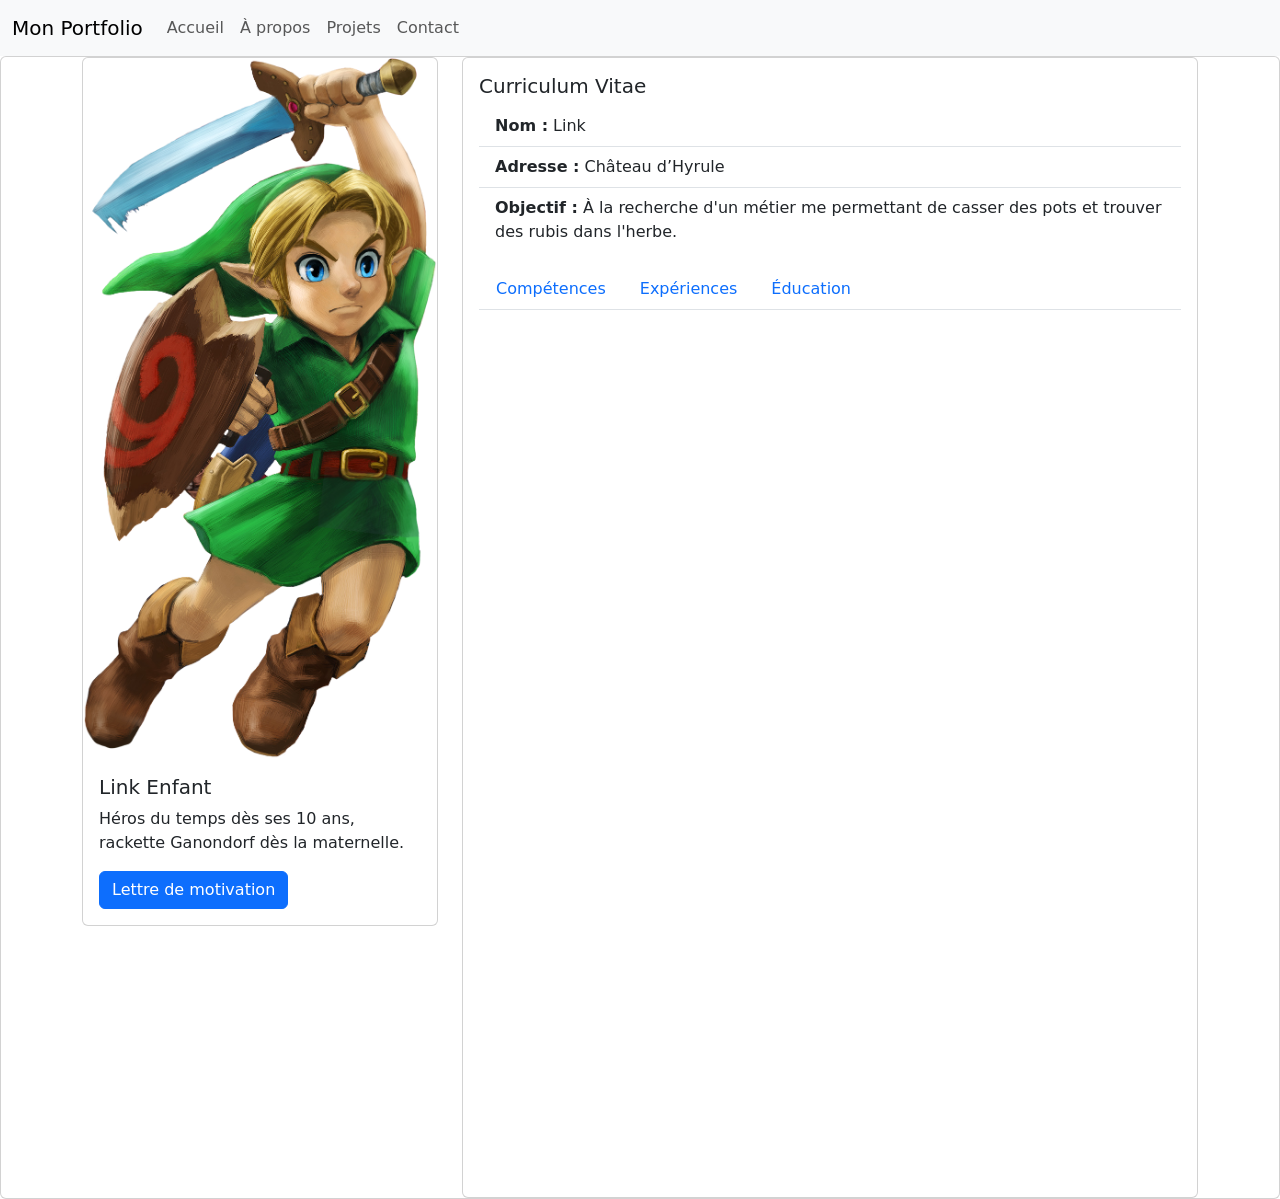
==== index.html @ 38f5ebf1 "2e commit" ====
<!DOCTYPE html>
<html lang="fr">
<head>
<meta charset="UTF-8" >
<title>Mon Portfolio</title>
<link rel="stylesheet" href="https://cdn.jsdelivr.net/npm/bootstrap@5.3.0/dist/css/bootstrap.min.css">
<script src="https://cdn.jsdelivr.net/npm/bootstrap@5.3.0/dist/js/bootstrap.bundle.min.js"></script>
<style>
    #epeeCarousel .carousel-item img {
      max-height: 300px;
      object-fit: contain;
    }
    #epeeCarousel .carousel-caption {
      background: rgba(0,0,0,0.6);
      border-radius: 10px;
      padding: 10px;
    }
    
  </style>
</head>
<body>
    <nav class="navbar navbar-expand-lg navbar-light bg-light">
        <div class="container-fluid">
            <a class="navbar-brand" href="#">Mon Portfolio</a>
            <button class="navbar-toggler" type="button" data-bs-toggle="collapse" data-bs-target="#navbarNav" aria-controls="navbarNav" aria-expanded="false" aria-label="Toggle navigation">
                <span class="navbar-toggler-icon"></span>
            </button>
            <div class="collapse navbar-collapse" id="navbarNav">
                <ul class="navbar-nav">
                    <li class="nav-item">
                        <a class="nav-link" href="#">Accueil</a>
                    </li>
                    <li class="nav-item">
                        <a class="nav-link" href="#">À propos</a>
                    </li>
                    <li class="nav-item">
                        <a class="nav-link" href="#">Projets</a>
                    </li>
                    <li class="nav-item">
                        <a class="nav-link" href="#">Contact</a>
                    </li>
                </ul>
            </div>
        </div>
    </nav>
    <main>
        <div class="card">
            <div class="container">
                <div class="row align-items-stretch">
                    <div class="col-md-4">
                        <div class="card mb-4">
                            <img src="images/22_young_link___super_smash_bros__ultimate_by_elevenzm_dde4j89.png" class="card-img-top" alt="Image de la carte">
                            <div class="card-body">
                                <h5 class="card-title">Link Enfant</h5>
                                <p class="card-text">Héros du temps dès ses 10 ans, rackette Ganondorf dès la maternelle.</p>
                                <button type="button" class="btn btn-primary" data-bs-toggle="modal" data-bs-target="#motivationModal">Lettre de motivation</button>
                            </div>
                        </div>
                    </div>
                    <div class="col-md-8">
                        <div class="card mb-8">
                            <div class="card-body">
                                <h5 class="card-title">Curriculum Vitae</h5>
                                <ul class="list-group list-group-flush mb-3">
          <li class="list-group-item"><strong>Nom :</strong> Link</li>
          <li class="list-group-item"><strong>Adresse :</strong> Château d’Hyrule</li>
          <li class="list-group-item"><strong>Objectif :</strong> À la recherche d'un métier me permettant de casser des pots et trouver des rubis dans l'herbe.</li>
        </ul>
        <ul class="nav nav-tabs mb-3" id="cvTabs" role="tablist">
                                        
      
      <li class="nav-item" role="presentation">
        <button class="nav-link" id="competences-tab" data-bs-toggle="tab" data-bs-target="#competences" type="button" role="tab" aria-controls="competences" aria-selected="false">Compétences</button>
      </li>
      <li class="nav-item" role="presentation">
        <button class="nav-link" id="experiences-tab" data-bs-toggle="tab" data-bs-target="#experiences" type="button" role="tab" aria-controls="experiences" aria-selected="false">Expériences</button>
      </li>
      <li class="nav-item" role="presentation">
        <button class="nav-link" id="education-tab" data-bs-toggle="tab" data-bs-target="#education" type="button" role="tab" aria-controls="education" aria-selected="false">Éducation</button>
      </li>
    </ul>
    <!-- Tab panes -->
    <div class="tab-content" id="cvTabsContent">
      <div class="tab-pane fade" id="competences" role="tabpanel" aria-labelledby="competences-tab">
        <ul class="list-group list-group-flush mb-3">
          <li class="list-group-item">
      <a href="#" id="showEpeeCarousel" class="link-primary" style="cursor:pointer;">Maîtrise de l’épée</a>
    </li>
<div id="epeeCarouselContainer" style="display:none;">
<div id="epeeCarousel" class="carousel slide mb-3" data-bs-ride="carousel">
  <div class="carousel-inner">
    <div class="carousel-item active">
      <img src="images/OoT_Kokiri_Sword_Render.webp" class="d-block w-100" alt="Épée 1">
      <div class="carousel-caption d-none d-md-block">
        <h5>Épée Kokiri</h5>
        <p>Première épée de Link, maniée dès l’enfance.</p>
      </div>
    </div>
    <div class="carousel-item">
      <img src="images/Master_Sword_29.webp" class="d-block w-100" alt="Épée 2">
      <div class="carousel-caption d-none d-md-block">
        <h5>Epée de Légende</h5>
        <p>Légendaire épée pour vaincre le mal.</p>
      </div>
    </div>
    <div class="carousel-item">
      <img src="images/OoT_Biggoron_Sword_Render.webp" class="d-block w-100" alt="Épée 3">
      <div class="carousel-caption d-none d-md-block">
        <h5>Épée Biggoron</h5>
        <p>Épée géante pour les combats difficiles.</p>
      </div>
    </div>
  </div>
  <button class="carousel-control-prev" type="button" data-bs-target="#epeeCarousel" data-bs-slide="prev">
    <span class="carousel-control-prev-icon" aria-hidden="true"></span>
    <span class="visually-hidden">Précédent</span>
  </button>
  <button class="carousel-control-next" type="button" data-bs-target="#epeeCarousel" data-bs-slide="next">
    <span class="carousel-control-next-icon" aria-hidden="true"></span>
    <span class="visually-hidden">Suivant</span>
  </button>
</div>
</div>
          <li class="list-group-item">Résolution d’énigmes</li>
          <li class="list-group-item" data-bs-toggle="tooltip" title="Explorations de 12 donjons dans tout environnement">Exploration de donjons</li>
        </ul>
       
</div>
      </div>
      <div class="tab-pane fade" id="experiences" role="tabpanel" aria-labelledby="experiences-tab">
        <ul class="list-group">
    <li class="list-group-item">
      <h6 class="mb-1">Héros du Temps <span class="badge bg-primary ms-2">Royaume d'Hyrule</span></h6>
      <small class="text-muted">Depuis l'enfance</small>
      <p class="mb-1">Voyage à travers le temps pour vaincre Ganondorf et sauver le royaume.</p>
    </li>
    <li class="list-group-item">
      <h6 class="mb-1">Gardien de la Triforce <span class="badge bg-primary ms-2">Divinités d'Hyrule</span></h6>
      <small class="text-muted">Depuis toujours</small>
      <p class="mb-1">Protection de la Triforce et des habitants d'Hyrule.</p>
    </li>
    <li class="list-group-item">
      <h6 class="mb-1">Explorateur de donjons <span class="badge bg-primary ms-2">Royaume d'Hyrule</span></h6>
      <small class="text-muted">Depuis l'enfance</small>
      <p class="mb-1">Exploration de divers donjons pour récupérer des artefacts et vaincre des monstres.</p>
    </li>
  </ul>
      </div>
      <div class="tab-pane fade" id="education" role="tabpanel" aria-labelledby="education-tab">
  <div class="table-responsive">
    <div id="imageCarousel" class="carousel slide mb-3" data-bs-ride="carousel">
      <div class="carousel-inner">
        <div class="carousel-item active">
          <img src="images/i30nje0fg1v71.jpg" class="d-block w-100" alt="image 1">
        </div>
        <div class="carousel-item">
          <img src="images/img_0934.avif" class="d-block w-100" alt="image 2">
        </div>
        <div class="carousel-item">
          <img src="images/link-on-legend-of-zelda-majora-mask.avif" class="d-block w-100" alt="image 3">
        </div>
      </div>
      <button class="carousel-control-prev" type="button" data-bs-target="#imageCarousel" data-bs-slide="prev">
        <span class="carousel-control-prev-icon" aria-hidden="true"></span>
        <span class="visually-hidden">Précédent</span>
      </button>
      <button class="carousel-control-next" type="button" data-bs-target="#imageCarousel" data-bs-slide="next">
        <span class="carousel-control-next-icon" aria-hidden="true"></span>
        <span class="visually-hidden">Suivant</span>
      </button>
    </div>
    <!-- Le tableau doit être ici, à l'intérieur de la même div -->
    <table class="table table-striped">
      <thead>
        <tr>
          <th>Diplôme</th>
          <th>Établissement</th>
          <th>Dates</th>
        </tr>
      </thead>
      <tbody>
        <tr>
          <td>Formation de Héros</td>
          <td>Forêt Kokiri
            <span id="showCf" class="link-primary ms-2" style="cursor:pointer;">(cf)</span>
            <img id="imgCf" src="images/images.jpg" alt="Forêt Kokiri" style="display:none; max-width:100px; vertical-align:middle; margin-left:8px;"> 
          </td>
          <td>Depuis l'enfance</td>
        </tr>
        <tr>
          <td>Maîtrise de l'épée</td>
          <td>Temple du temps
            <span id="showCf2" class="link-primary ms-2" style="cursor:pointer;">(cf)</span>
            <img id="imgCf2" src="images/Temple_of_Time_OoT3D.webp" alt="Temple du temps" style="display:none; max-width:100px; vertical-align:middle; margin-left:8px;">
          </td>
          <td>Depuis l'enfance</td>
        </tr>
        <tr>
          <td>Cours de musique</td>
          <td>Divers Endroits</td>
          <td>Depuis l'enfance</td>
        </tr>
      </tbody>
    </table>
  </div>
</div>
        </div>
        </div>
        </div>

    <div class="modal fade" id="motivationModal" tabindex="-1" aria-labelledby="motivationModalLabel" aria-hidden="true">
  <div class="modal-dialog">
    <div class="modal-content">
      <div class="modal-body">
        <div class="card">
          <div class="card-body">
            <h5 class="card-title" id="motivationModalLabel">Lettre de Motivation</h5>
            <p class="card-text">
              Madame, Monsieur,<br>
              Héros du temps depuis mon plus jeune âge, j’ai acquis une solide expérience dans la résolution d’énigmes, l’exploration de donjons et la protection du royaume d’Hyrule.<br>
              Je souhaite mettre mes compétences au service de votre équipe et relever de nouveaux défis épiques.<br>
              Cordialement,<br>
              Link
            </p>
          </div>
        </div>
      </div>
      <div class="modal-footer">
        <button type="button" class="btn btn-secondary" data-bs-dismiss="modal">Fermer</button>
      </div>
    </div>
  </div>
</div>
        </div>
        </div>
        </div>

        </main>
        
        <script>
  // Affiche/masque le carrousel au clic sur le lien
  document.addEventListener('DOMContentLoaded', function() {
    const link = document.getElementById('showEpeeCarousel');
    const container = document.getElementById('epeeCarouselContainer');
    link.addEventListener('click', function(e) {
      e.preventDefault();
      container.style.display = (container.style.display === 'none' || container.style.display === '') ? 'block' : 'none';
    });
  });

document.addEventListener('DOMContentLoaded', function () {
    var tooltipTriggerList = [].slice.call(document.querySelectorAll('[data-bs-toggle="tooltip"]'))
    tooltipTriggerList.forEach(function (tooltipTriggerEl) {
      new bootstrap.Tooltip(tooltipTriggerEl)
    })
  });

    document.addEventListener('DOMContentLoaded', function() {
    document.getElementById('showCf').addEventListener('click', function() {
      const img = document.getElementById('imgCf');
      img.style.display = (img.style.display === 'none' || img.style.display === '') ? 'inline-block' : 'none';
    });
  });
      document.addEventListener('DOMContentLoaded', function() {
    document.getElementById('showCf2').addEventListener('click', function() {
      const img = document.getElementById('imgCf2');
      img.style.display = (img.style.display === 'none' || img.style.display === '') ? 'inline-block' : 'none';
    });
  });
</script>
</body>
</html>
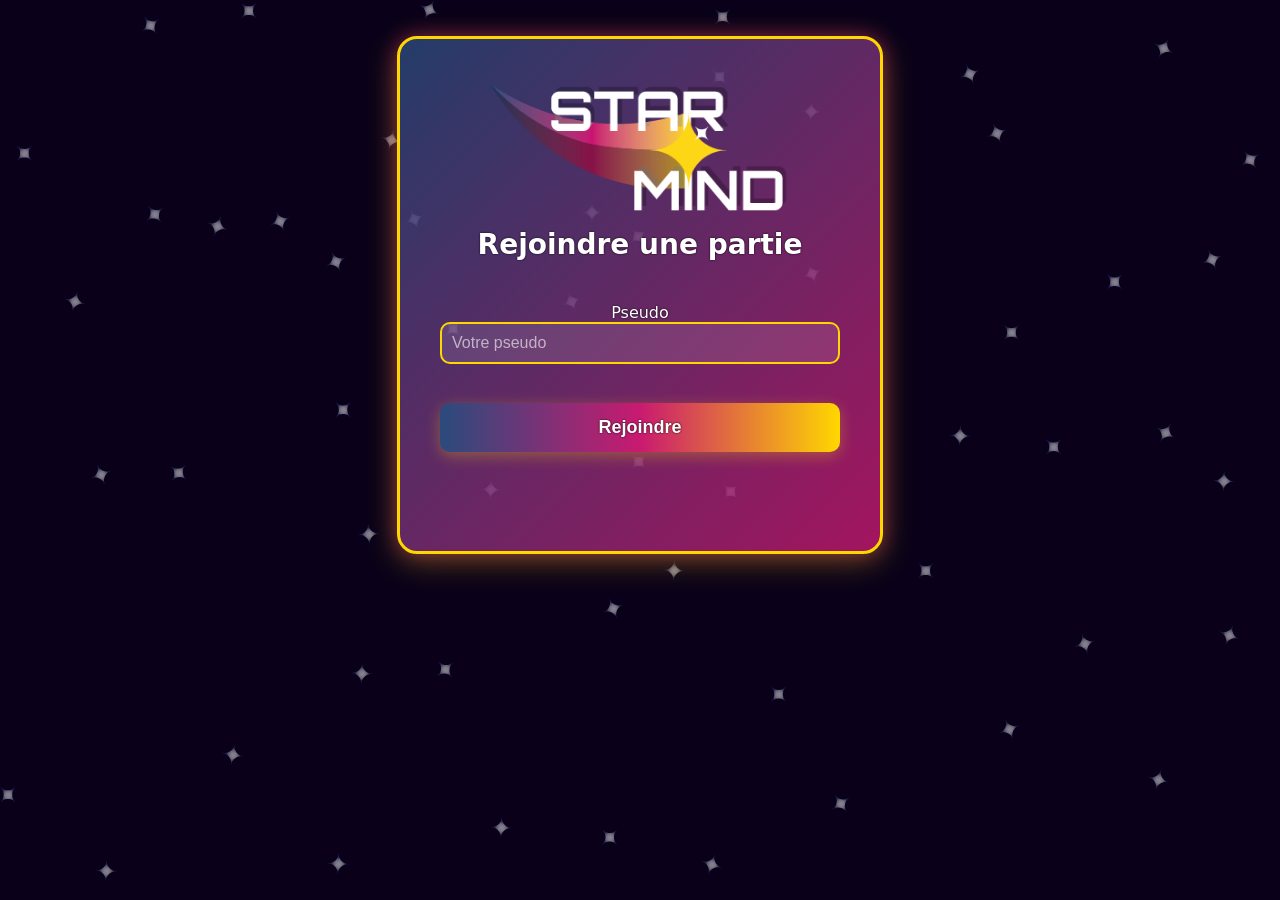
==== commit 6fa3aca6: "StarMind" ====
--- a/index.html
+++ b/index.html
@@ -1,273 +1,39 @@
-<!DOCTYPE html>
+<!doctype html>
 <html lang="fr">
-<head>
-<meta charset="UTF-8" >
-<title>Mon Portfolio</title>
-<link rel="stylesheet" href="https://cdn.jsdelivr.net/npm/bootstrap@5.3.0/dist/css/bootstrap.min.css">
-<script src="https://cdn.jsdelivr.net/npm/bootstrap@5.3.0/dist/js/bootstrap.bundle.min.js"></script>
-<style>
-    #epeeCarousel .carousel-item img {
-      max-height: 300px;
-      object-fit: contain;
-    }
-    #epeeCarousel .carousel-caption {
-      background: rgba(0,0,0,0.6);
-      border-radius: 10px;
-      padding: 10px;
-    }
-    
-  </style>
-</head>
-<body>
-    <nav class="navbar navbar-expand-lg navbar-light bg-light">
-        <div class="container-fluid">
-            <a class="navbar-brand" href="#">Mon Portfolio</a>
-            <button class="navbar-toggler" type="button" data-bs-toggle="collapse" data-bs-target="#navbarNav" aria-controls="navbarNav" aria-expanded="false" aria-label="Toggle navigation">
-                <span class="navbar-toggler-icon"></span>
-            </button>
-            <div class="collapse navbar-collapse" id="navbarNav">
-                <ul class="navbar-nav">
-                    <li class="nav-item">
-                        <a class="nav-link" href="#">Accueil</a>
-                    </li>
-                    <li class="nav-item">
-                        <a class="nav-link" href="#">À propos</a>
-                    </li>
-                    <li class="nav-item">
-                        <a class="nav-link" href="#">Projets</a>
-                    </li>
-                    <li class="nav-item">
-                        <a class="nav-link" href="#">Contact</a>
-                    </li>
-                </ul>
-            </div>
-        </div>
-    </nav>
-    <main>
-        <div class="card">
-            <div class="container">
-                <div class="row align-items-stretch">
-                    <div class="col-md-4">
-                        <div class="card mb-4">
-                            <img src="images/22_young_link___super_smash_bros__ultimate_by_elevenzm_dde4j89.png" class="card-img-top" alt="Image de la carte">
-                            <div class="card-body">
-                                <h5 class="card-title">Link Enfant</h5>
-                                <p class="card-text">Héros du temps dès ses 10 ans, rackette Ganondorf dès la maternelle.</p>
-                                <button type="button" class="btn btn-primary" data-bs-toggle="modal" data-bs-target="#motivationModal">Lettre de motivation</button>
-                            </div>
-                        </div>
-                    </div>
-                    <div class="col-md-8">
-                        <div class="card mb-8">
-                            <div class="card-body">
-                                <h5 class="card-title">Curriculum Vitae</h5>
-                                <ul class="list-group list-group-flush mb-3">
-          <li class="list-group-item"><strong>Nom :</strong> Link</li>
-          <li class="list-group-item"><strong>Adresse :</strong> Château d’Hyrule</li>
-          <li class="list-group-item"><strong>Objectif :</strong> À la recherche d'un métier me permettant de casser des pots et trouver des rubis dans l'herbe.</li>
-        </ul>
-        <ul class="nav nav-tabs mb-3" id="cvTabs" role="tablist">
-                                        
-      
-      <li class="nav-item" role="presentation">
-        <button class="nav-link" id="competences-tab" data-bs-toggle="tab" data-bs-target="#competences" type="button" role="tab" aria-controls="competences" aria-selected="false">Compétences</button>
-      </li>
-      <li class="nav-item" role="presentation">
-        <button class="nav-link" id="experiences-tab" data-bs-toggle="tab" data-bs-target="#experiences" type="button" role="tab" aria-controls="experiences" aria-selected="false">Expériences</button>
-      </li>
-      <li class="nav-item" role="presentation">
-        <button class="nav-link" id="education-tab" data-bs-toggle="tab" data-bs-target="#education" type="button" role="tab" aria-controls="education" aria-selected="false">Éducation</button>
-      </li>
-    </ul>
-    <!-- Tab panes -->
-    <div class="tab-content" id="cvTabsContent">
-      <div class="tab-pane fade" id="competences" role="tabpanel" aria-labelledby="competences-tab">
-        <ul class="list-group list-group-flush mb-3">
-          <li class="list-group-item">
-      <a href="#" id="showEpeeCarousel" class="link-primary" style="cursor:pointer;">Maîtrise de l’épée</a>
-    </li>
-<div id="epeeCarouselContainer" style="display:none;">
-<div id="epeeCarousel" class="carousel slide mb-3" data-bs-ride="carousel">
-  <div class="carousel-inner">
-    <div class="carousel-item active">
-      <img src="images/OoT_Kokiri_Sword_Render.webp" class="d-block w-100" alt="Épée 1">
-      <div class="carousel-caption d-none d-md-block">
-        <h5>Épée Kokiri</h5>
-        <p>Première épée de Link, maniée dès l’enfance.</p>
-      </div>
-    </div>
-    <div class="carousel-item">
-      <img src="images/Master_Sword_29.webp" class="d-block w-100" alt="Épée 2">
-      <div class="carousel-caption d-none d-md-block">
-        <h5>Epée de Légende</h5>
-        <p>Légendaire épée pour vaincre le mal.</p>
-      </div>
-    </div>
-    <div class="carousel-item">
-      <img src="images/OoT_Biggoron_Sword_Render.webp" class="d-block w-100" alt="Épée 3">
-      <div class="carousel-caption d-none d-md-block">
-        <h5>Épée Biggoron</h5>
-        <p>Épée géante pour les combats difficiles.</p>
-      </div>
-    </div>
-  </div>
-  <button class="carousel-control-prev" type="button" data-bs-target="#epeeCarousel" data-bs-slide="prev">
-    <span class="carousel-control-prev-icon" aria-hidden="true"></span>
-    <span class="visually-hidden">Précédent</span>
-  </button>
-  <button class="carousel-control-next" type="button" data-bs-target="#epeeCarousel" data-bs-slide="next">
-    <span class="carousel-control-next-icon" aria-hidden="true"></span>
-    <span class="visually-hidden">Suivant</span>
-  </button>
+<meta charset="utf-8"/>
+<meta name="viewport" content="width=device-width, initial-scale=1"/>
+<link rel="icon" type="image/png" href="/img/Icone.png">
+<link rel="stylesheet" href="styles.css"/>
+<title>StarMind</title>
+
+<!-- 🔹 Écran de connexion -->
+<div id="join">
+  <img src="img/Logo.png" alt="Logo Quiz" style="width:300px;"/>
+  <h2>Rejoindre une partie</h2>
+  <br/>
+  <label>Pseudo</label>
+  <input id="name" placeholder="Votre pseudo" style="width:100%; padding:10px"/>
+  <br/>
+  <br/>
+  <button id="btnJoin">Rejoindre</button>
+  <p id="status"></p>
 </div>
+
+<!-- 🔹 Écran du jeu -->
+<div id="game" class="hidden">
+  <h2 id="question">En attente de la première question…</h2>
+  <h3 id="score">Score : 0</h3>
+  <div id="choices"></div>
+  <p id="timer"></p>
+  <h3 id="feedback"></h3>
+  <h3 id="round">Tour : 1/10</h3>
 </div>
-          <li class="list-group-item">Résolution d’énigmes</li>
-          <li class="list-group-item" data-bs-toggle="tooltip" title="Explorations de 12 donjons dans tout environnement">Exploration de donjons</li>
-        </ul>
-       
+
+<!-- 🔹 Choix de catégorie -->
+<div id="category-choice" class="hidden">
+  <h2 id="category-info">Choisis une catégorie :</h2>
+  <div id="category-buttons"></div>
 </div>
-      </div>
-      <div class="tab-pane fade" id="experiences" role="tabpanel" aria-labelledby="experiences-tab">
-        <ul class="list-group">
-    <li class="list-group-item">
-      <h6 class="mb-1">Héros du Temps <span class="badge bg-primary ms-2">Royaume d'Hyrule</span></h6>
-      <small class="text-muted">Depuis l'enfance</small>
-      <p class="mb-1">Voyage à travers le temps pour vaincre Ganondorf et sauver le royaume.</p>
-    </li>
-    <li class="list-group-item">
-      <h6 class="mb-1">Gardien de la Triforce <span class="badge bg-primary ms-2">Divinités d'Hyrule</span></h6>
-      <small class="text-muted">Depuis toujours</small>
-      <p class="mb-1">Protection de la Triforce et des habitants d'Hyrule.</p>
-    </li>
-    <li class="list-group-item">
-      <h6 class="mb-1">Explorateur de donjons <span class="badge bg-primary ms-2">Royaume d'Hyrule</span></h6>
-      <small class="text-muted">Depuis l'enfance</small>
-      <p class="mb-1">Exploration de divers donjons pour récupérer des artefacts et vaincre des monstres.</p>
-    </li>
-  </ul>
-      </div>
-      <div class="tab-pane fade" id="education" role="tabpanel" aria-labelledby="education-tab">
-  <div class="table-responsive">
-    <div id="imageCarousel" class="carousel slide mb-3" data-bs-ride="carousel">
-      <div class="carousel-inner">
-        <div class="carousel-item active">
-          <img src="images/i30nje0fg1v71.jpg" class="d-block w-100" alt="image 1">
-        </div>
-        <div class="carousel-item">
-          <img src="images/img_0934.avif" class="d-block w-100" alt="image 2">
-        </div>
-        <div class="carousel-item">
-          <img src="images/link-on-legend-of-zelda-majora-mask.avif" class="d-block w-100" alt="image 3">
-        </div>
-      </div>
-      <button class="carousel-control-prev" type="button" data-bs-target="#imageCarousel" data-bs-slide="prev">
-        <span class="carousel-control-prev-icon" aria-hidden="true"></span>
-        <span class="visually-hidden">Précédent</span>
-      </button>
-      <button class="carousel-control-next" type="button" data-bs-target="#imageCarousel" data-bs-slide="next">
-        <span class="carousel-control-next-icon" aria-hidden="true"></span>
-        <span class="visually-hidden">Suivant</span>
-      </button>
-    </div>
-    <!-- Le tableau doit être ici, à l'intérieur de la même div -->
-    <table class="table table-striped">
-      <thead>
-        <tr>
-          <th>Diplôme</th>
-          <th>Établissement</th>
-          <th>Dates</th>
-        </tr>
-      </thead>
-      <tbody>
-        <tr>
-          <td>Formation de Héros</td>
-          <td>Forêt Kokiri
-            <span id="showCf" class="link-primary ms-2" style="cursor:pointer;">(cf)</span>
-            <img id="imgCf" src="images/images.jpg" alt="Forêt Kokiri" style="display:none; max-width:100px; vertical-align:middle; margin-left:8px;"> 
-          </td>
-          <td>Depuis l'enfance</td>
-        </tr>
-        <tr>
-          <td>Maîtrise de l'épée</td>
-          <td>Temple du temps
-            <span id="showCf2" class="link-primary ms-2" style="cursor:pointer;">(cf)</span>
-            <img id="imgCf2" src="images/Temple_of_Time_OoT3D.webp" alt="Temple du temps" style="display:none; max-width:100px; vertical-align:middle; margin-left:8px;">
-          </td>
-          <td>Depuis l'enfance</td>
-        </tr>
-        <tr>
-          <td>Cours de musique</td>
-          <td>Divers Endroits</td>
-          <td>Depuis l'enfance</td>
-        </tr>
-      </tbody>
-    </table>
-  </div>
-</div>
-        </div>
-        </div>
-        </div>
 
-    <div class="modal fade" id="motivationModal" tabindex="-1" aria-labelledby="motivationModalLabel" aria-hidden="true">
-  <div class="modal-dialog">
-    <div class="modal-content">
-      <div class="modal-body">
-        <div class="card">
-          <div class="card-body">
-            <h5 class="card-title" id="motivationModalLabel">Lettre de Motivation</h5>
-            <p class="card-text">
-              Madame, Monsieur,<br>
-              Héros du temps depuis mon plus jeune âge, j’ai acquis une solide expérience dans la résolution d’énigmes, l’exploration de donjons et la protection du royaume d’Hyrule.<br>
-              Je souhaite mettre mes compétences au service de votre équipe et relever de nouveaux défis épiques.<br>
-              Cordialement,<br>
-              Link
-            </p>
-          </div>
-        </div>
-      </div>
-      <div class="modal-footer">
-        <button type="button" class="btn btn-secondary" data-bs-dismiss="modal">Fermer</button>
-      </div>
-    </div>
-  </div>
-</div>
-        </div>
-        </div>
-        </div>
-
-        </main>
-        
-        <script>
-  // Affiche/masque le carrousel au clic sur le lien
-  document.addEventListener('DOMContentLoaded', function() {
-    const link = document.getElementById('showEpeeCarousel');
-    const container = document.getElementById('epeeCarouselContainer');
-    link.addEventListener('click', function(e) {
-      e.preventDefault();
-      container.style.display = (container.style.display === 'none' || container.style.display === '') ? 'block' : 'none';
-    });
-  });
-
-document.addEventListener('DOMContentLoaded', function () {
-    var tooltipTriggerList = [].slice.call(document.querySelectorAll('[data-bs-toggle="tooltip"]'))
-    tooltipTriggerList.forEach(function (tooltipTriggerEl) {
-      new bootstrap.Tooltip(tooltipTriggerEl)
-    })
-  });
-
-    document.addEventListener('DOMContentLoaded', function() {
-    document.getElementById('showCf').addEventListener('click', function() {
-      const img = document.getElementById('imgCf');
-      img.style.display = (img.style.display === 'none' || img.style.display === '') ? 'inline-block' : 'none';
-    });
-  });
-      document.addEventListener('DOMContentLoaded', function() {
-    document.getElementById('showCf2').addEventListener('click', function() {
-      const img = document.getElementById('imgCf2');
-      img.style.display = (img.style.display === 'none' || img.style.display === '') ? 'inline-block' : 'none';
-    });
-  });
-</script>
-</body>
+<script src="script.js"></script>
 </html>
-
--- a/styles.css
+++ b/styles.css
@@ -0,0 +1,301 @@
+ body {
+    font-family: system-ui, sans-serif;
+    max-width: 520px;
+    margin: 0 auto;
+    padding: 16px;
+    text-align: center;
+    background-color: #0a0019;
+    background-image: url("img/FE50.png");
+  }
+
+  h2, h3, label, #timer {
+    color: #ffffff;
+    text-shadow: #000 0 0 2px;
+  }
+  button {
+    padding: 14px;
+    margin: 8px 0;
+    width: 100%;
+    font-size: 18px;
+    border-radius: 10px;
+    border: none;
+    background-image: linear-gradient(to right, #2a4b7d , #c91a70,#ffd700);
+    color: white;
+    cursor: pointer;
+    transition: 0.2s;
+    text-shadow: #000 0 0 2px;
+  }
+  button:hover{
+    filter: brightness(1.15);
+    transform: scale(1.03);
+}
+  #choices button { 
+    text-align: left; 
+    color: black !important;
+  }
+  .hidden { display: none; }
+  #category-choice button {
+    width: auto;
+    padding: 10px 20px;
+    margin: 10px;
+  }
+
+  /* Style par défaut pour toutes les catégories */
+  #choices.cat-default button {
+    background-color: #cccccc !important;
+    background-image: none !important;
+    color: black !important;
+    text-align: center;
+  }
+
+
+
+.cat-blindtest button {
+    background-color: #e8adcf !important;
+    background-image: none !important;
+    color: black !important;
+    text-shadow: none !important;
+}
+
+.cat-div button {
+    background-color: #b5b3da !important;
+    background-image: none !important;
+    color: black !important;
+    text-shadow: none !important;
+}
+
+.cat-geo button {
+    background-color: #accde5 !important;
+    background-image: none !important;
+    color: black !important;
+    text-shadow: none !important;
+}
+
+.cat-cg button{
+    background-color: #ffe882 !important;
+    background-image: none !important;
+    color: black !important;
+    text-shadow: none !important;
+}
+
+.cat-lit button {
+    background-color: #e25a5a !important;
+    background-image: none !important;
+    text-shadow: none !important;
+    color: black !important;
+}
+
+.cat-sport button {
+    background-color: #abd39f !important;
+    background-image: none !important;
+    text-shadow: none !important;
+    color: black !important;
+}
+
+/* Adaptation automatique au thème sombre du système */
+@media (prefers-color-scheme: dark) {
+  .cat-blindtest button,
+  .cat-div button,
+  .cat-geo button,
+  .cat-cg button,
+  .cat-lit button,
+  .cat-sport button,
+  #choices.cat-default button {
+    color: white !important;
+    text-shadow: 1px 1px 2px rgba(0, 0, 0, 0.8) !important;
+  }
+}
+
+/* Adaptation automatique au thème clair du système */
+@media (prefers-color-scheme: light) {
+  .cat-blindtest button,
+  .cat-div button,
+  .cat-geo button,
+  .cat-cg button,
+  .cat-lit button,
+  .cat-sport button,
+  #choices.cat-default button {
+    color: black !important;
+    text-shadow: none !important;
+  }
+}
+
+
+
+
+/* Effet hover */
+.cat-blindtest button:hover,
+.cat-div button:hover,
+.cat-geo button:hover,
+.cat-cg button:hover,
+.cat-lit button:hover,
+.cat-sport button:hover
+ {
+    filter: brightness(1.15);
+    transform: scale(1.03);
+}
+
+/* 🎨 Cadre pour la connexion */
+#join {
+  background: linear-gradient(135deg, rgba(42, 75, 125, 0.8), rgba(201, 26, 112, 0.8));
+  border: 3px solid #ffd700;
+  border-radius: 20px;
+  padding: 40px;
+  margin: 20px auto;
+  max-width: 400px;
+  box-shadow: 0 8px 32px rgba(255, 215, 0, 0.3),
+              0 0 20px rgba(201, 26, 112, 0.5);
+}
+
+#join h2 {
+  margin-top: 0;
+  font-size: 28px;
+  color: #ffffff !important;
+  text-shadow: #000 0 0 2px;
+}
+
+#join img {
+  max-width: 100%;
+  height: auto;
+}
+
+#join input {
+  background-color: rgba(255, 255, 255, 0.1);
+  border: 2px solid #ffd700;
+  color: white;
+  border-radius: 10px;
+  padding: 12px;
+  font-size: 16px;
+  transition: 0.3s;
+  box-sizing: border-box;
+}
+
+#join input:focus {
+  outline: none;
+  background-color: rgba(255, 255, 255, 0.2);
+  box-shadow: 0 0 15px rgba(255, 215, 0, 0.5);
+}
+
+#join input::placeholder {
+  color: rgba(255, 255, 255, 0.6);
+}
+
+#join button {
+  margin-top: 20px;
+  font-weight: bold;
+  box-shadow: 0 4px 15px rgba(255, 215, 0, 0.3);
+}
+
+#join button:hover {
+  box-shadow: 0 6px 25px rgba(255, 215, 0, 0.6);
+}
+
+#join #status {
+  margin-top: 15px;
+  font-weight: bold;
+  min-height: 20px;
+}
+
+/* 📱 Media Queries pour Responsive */
+@media (max-width: 768px) {
+  body {
+    max-width: 100%;
+    padding: 12px;
+  }
+
+  #join {
+    padding: 30px 20px;
+    max-width: 100%;
+    border-radius: 15px;
+  }
+
+  #join h2 {
+    font-size: 24px;
+  }
+
+  #join img {
+    width: 250px;
+  }
+
+  button {
+    padding: 12px;
+    font-size: 16px;
+    border-radius: 8px;
+  }
+
+  h2, h3 {
+    font-size: 20px;
+  }
+
+  #question {
+    font-size: 18px;
+  }
+
+  #category-choice button {
+    width: calc(50% - 10px);
+    padding: 8px 15px;
+    margin: 5px;
+    font-size: 14px;
+  }
+}
+
+@media (max-width: 480px) {
+  body {
+    padding: 8px;
+  }
+
+  #join {
+    padding: 20px 15px;
+    border: 2px solid #ffd700;
+    border-radius: 12px;
+  }
+
+  #join h2 {
+    font-size: 20px;
+    margin: 10px 0;
+  }
+
+  #join img {
+    width: 200px;
+    margin-bottom: 10px;
+  }
+
+  #join input {
+    padding: 10px;
+    font-size: 14px;
+  }
+
+  button {
+    padding: 10px;
+    font-size: 14px;
+    margin: 6px 0;
+  }
+
+  h2, h3 {
+    font-size: 18px;
+    margin: 8px 0;
+  }
+
+  label {
+    font-size: 14px;
+  }
+
+  #question {
+    font-size: 16px;
+  }
+
+  #score, #timer, #round {
+    font-size: 14px;
+  }
+
+  #category-choice button {
+    width: 100%;
+    padding: 10px;
+    margin: 5px 0;
+    font-size: 14px;
+  }
+
+  #join button {
+    margin-top: 15px;
+  }
+}
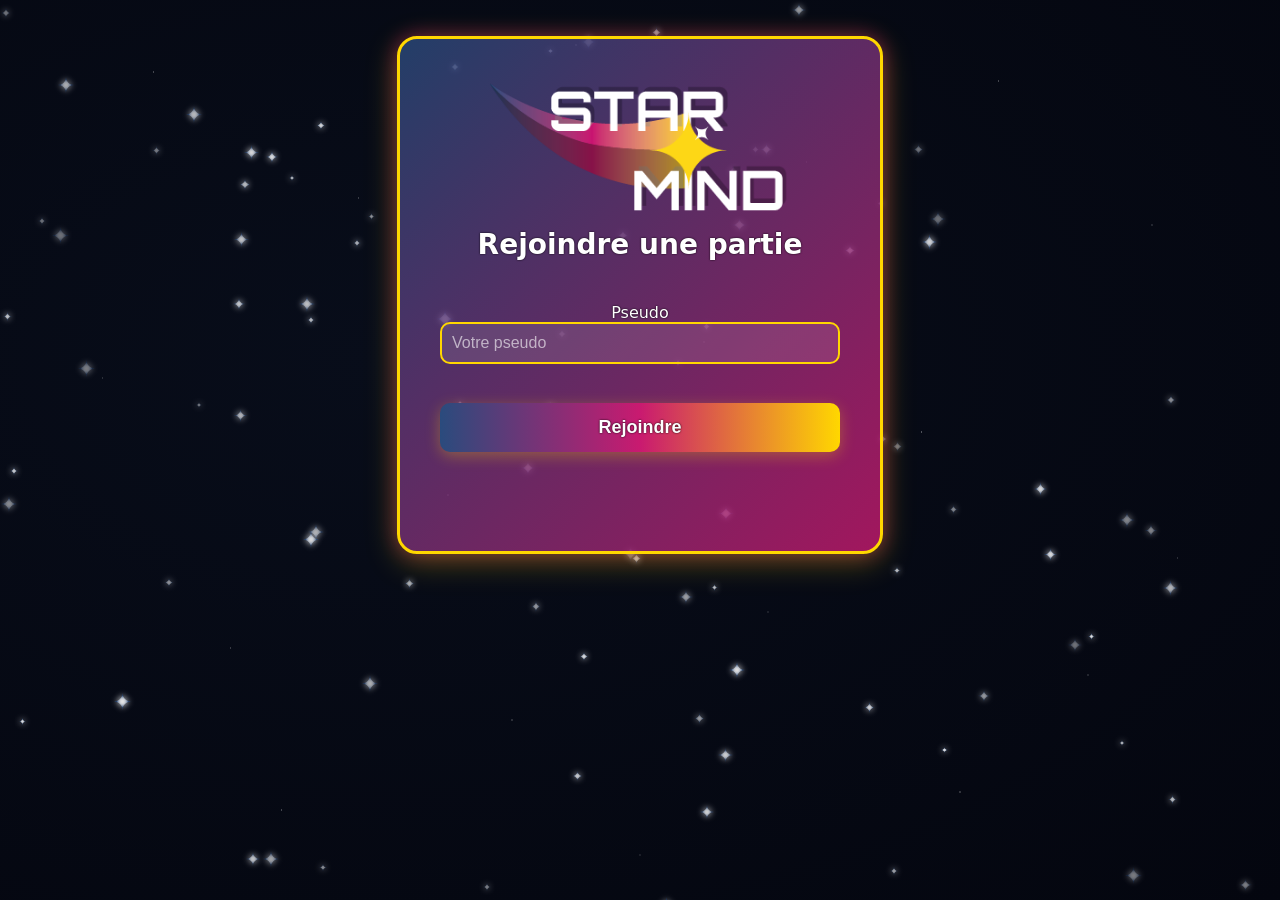
==== commit 5a684111: "Modif background + v1 site Co-authored-by: Copilot <copilot@github.com>" ====
--- a/index.html
+++ b/index.html
@@ -35,5 +35,21 @@
   <div id="category-buttons"></div>
 </div>
 
+<div class="space-bg" id="space-bg">
+  <div style="position:absolute;inset:0;background:radial-gradient(ellipse at 30% 40%, #080d1a 0%, #04060f 100%)"></div>
+  <div class="stars-far" id="layer-far"></div>
+  <div class="layer-mid" id="layer-mid-wrap">
+    <div class="stars-mid" id="layer-mid"></div>
+  </div>
+  <div class="layer-close" id="layer-close-wrap">
+    <div id="layer-close"></div>
+  </div>
+  <div class="nebula" id="nebula">
+    <div class="nebula-blob" id="blob1" style="width:500px;height:400px;top:-100px;left:-100px;opacity:0.12"></div>
+    <div class="nebula-blob" id="blob2" style="width:400px;height:350px;bottom:-80px;right:-80px;opacity:0.10"></div>
+    <div class="nebula-blob" id="blob3" style="width:250px;height:250px;top:30%;left:40%;opacity:0.07"></div>
+  </div>
+</div>
+
 <script src="script.js"></script>
 </html>
--- a/styles.css
+++ b/styles.css
@@ -4,8 +4,7 @@
     margin: 0 auto;
     padding: 16px;
     text-align: center;
-    background-color: #0a0019;
-    background-image: url("img/FE50.png");
+    background: transparent;
   }
 
   h2, h3, label, #timer {
@@ -299,3 +298,58 @@
     margin-top: 15px;
   }
 }
+
+.space-bg {
+  position: fixed;
+  inset: 0;
+  z-index: -1;
+  background: #04060f;
+  overflow: hidden;
+}
+
+/* Copie ces classes depuis le fichier HTML */
+.stars-far { position: absolute; inset: 0; }
+.stars-far::before {
+  content: '';
+  position: absolute; inset: 0;
+  background-image:
+    radial-gradient(1px 1px at 12% 8%, rgba(255,255,255,0.5) 0%, transparent 100%),
+    radial-gradient(1px 1px at 28% 22%, rgba(255,255,255,0.4) 0%, transparent 100%),
+    radial-gradient(1px 1px at 45% 5%, rgba(255,255,255,0.6) 0%, transparent 100%),
+    radial-gradient(1px 1px at 63% 18%, rgba(255,255,255,0.3) 0%, transparent 100%),
+    radial-gradient(1px 1px at 78% 9%, rgba(255,255,255,0.5) 0%, transparent 100%),
+    radial-gradient(1px 1px at 90% 25%, rgba(255,255,255,0.4) 0%, transparent 100%),
+    radial-gradient(1px 1px at 8% 42%, rgba(255,255,255,0.3) 0%, transparent 100%),
+    radial-gradient(1px 1px at 35% 55%, rgba(255,255,255,0.5) 0%, transparent 100%),
+    radial-gradient(1px 1px at 55% 38%, rgba(255,255,255,0.4) 0%, transparent 100%),
+    radial-gradient(1px 1px at 72% 48%, rgba(255,255,255,0.6) 0%, transparent 100%),
+    radial-gradient(1px 1px at 92% 62%, rgba(255,255,255,0.3) 0%, transparent 100%),
+    radial-gradient(1px 1px at 18% 72%, rgba(255,255,255,0.4) 0%, transparent 100%),
+    radial-gradient(1px 1px at 40% 80%, rgba(255,255,255,0.5) 0%, transparent 100%),
+    radial-gradient(1px 1px at 60% 68%, rgba(255,255,255,0.3) 0%, transparent 100%),
+    radial-gradient(1px 1px at 85% 75%, rgba(255,255,255,0.4) 0%, transparent 100%),
+    radial-gradient(1px 1px at 22% 90%, rgba(255,255,255,0.5) 0%, transparent 100%),
+    radial-gradient(1px 1px at 50% 95%, rgba(255,255,255,0.3) 0%, transparent 100%),
+    radial-gradient(1px 1px at 75% 88%, rgba(255,255,255,0.6) 0%, transparent 100%);
+  animation: drift-far 80s linear infinite;
+}
+
+.stars-mid { position: absolute; inset: 0; }
+.star { position: absolute; border-radius: 50%; animation: twinkle var(--d, 3s) ease-in-out infinite var(--delay, 0s); }
+.star-bright { width: 3px; height: 3px; box-shadow: 0 0 4px 2px currentColor; }
+
+.nebula { position: absolute; inset: 0; transition: opacity 1.2s ease; }
+.nebula-blob {
+  position: absolute;
+  border-radius: 50%;
+  filter: blur(60px);
+  transition: background 1.2s ease, transform 1.2s ease, opacity 1.2s ease;
+}
+
+.layer-mid { animation: drift-mid 40s linear infinite; position: absolute; inset: 0; }
+.layer-close { animation: drift-close 20s linear infinite; position: absolute; inset: 0; }
+
+@keyframes twinkle { 0%,100%{opacity:var(--max-op,1)} 50%{opacity:0.15} }
+@keyframes drift-far { from{transform:translateX(0)} to{transform:translateX(-30px)} }
+@keyframes drift-mid { from{transform:translateX(0) translateY(0)} to{transform:translateX(-60px) translateY(-10px)} }
+@keyframes drift-close { from{transform:translateX(0) translateY(0)} to{transform:translateX(-120px) translateY(-20px)} }
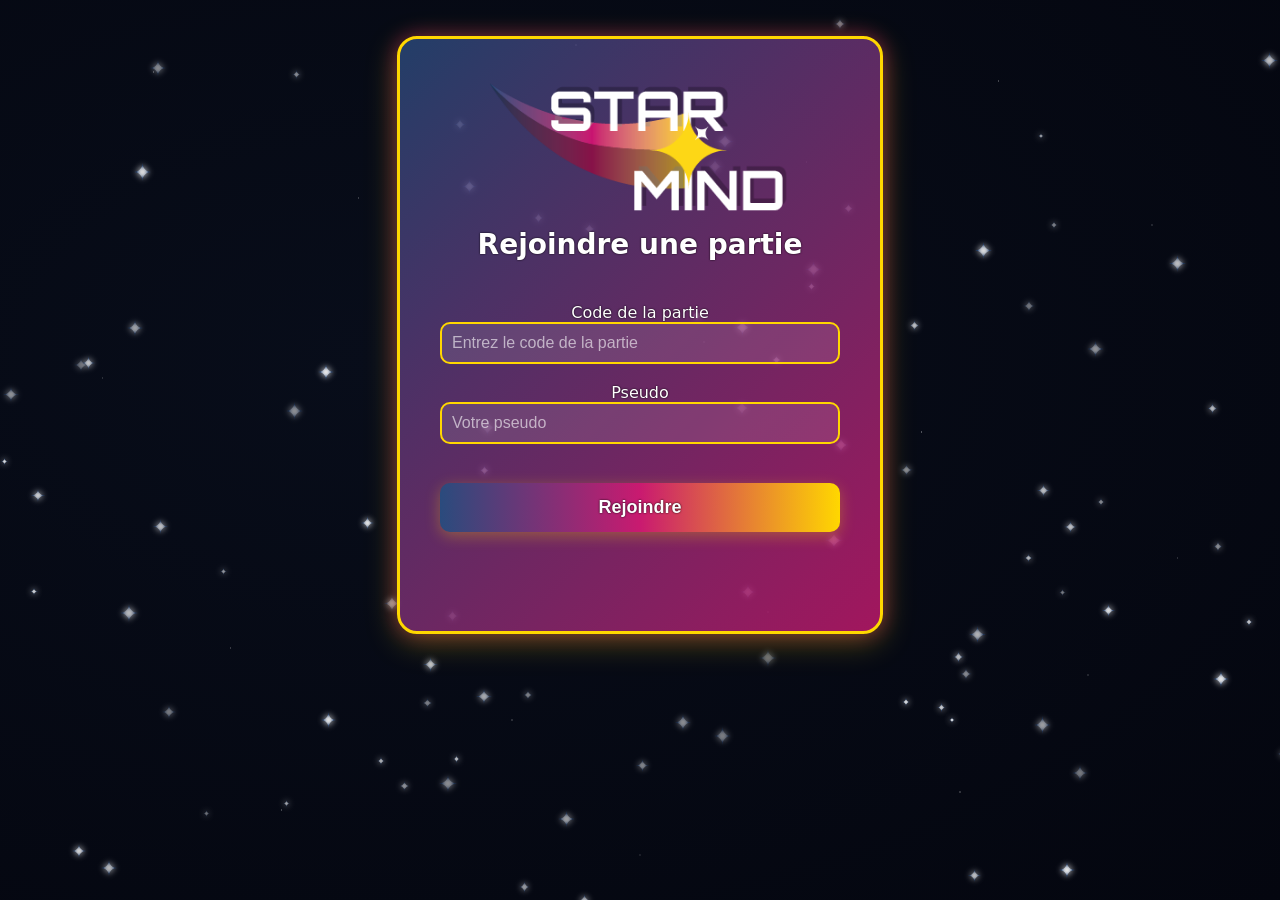
==== commit cbe1619f: "ajout des rooms" ====
--- a/index.html
+++ b/index.html
@@ -10,6 +10,10 @@
 <div id="join">
   <img src="img/Logo.png" alt="Logo Quiz" style="width:300px;"/>
   <h2>Rejoindre une partie</h2>
+  <br/>
+  <label>Code de la partie</label>
+  <input id="room" placeholder="Entrez le code de la partie" style="width:100%; padding:10px"/>
+  <br/>
   <br/>
   <label>Pseudo</label>
   <input id="name" placeholder="Votre pseudo" style="width:100%; padding:10px"/>
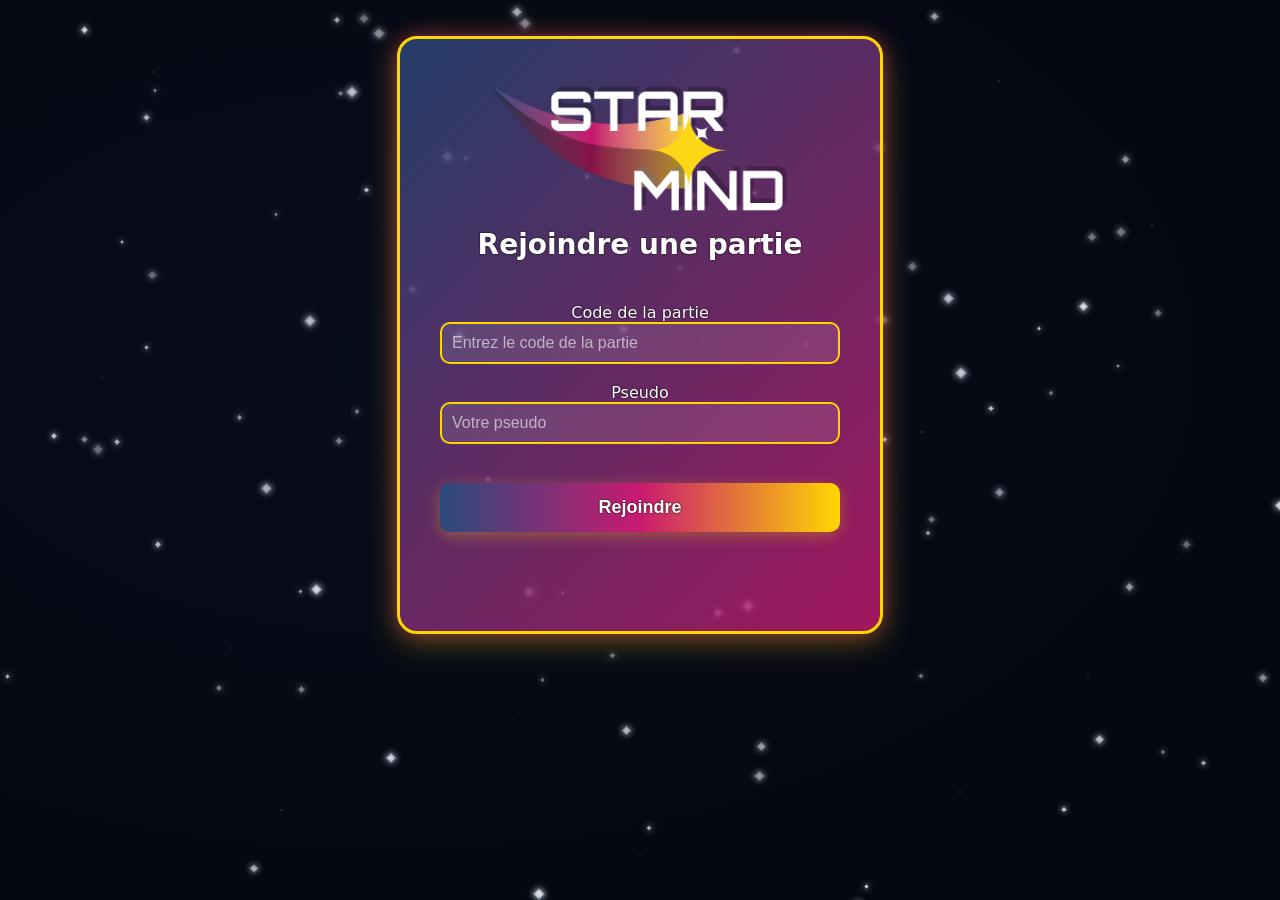
==== commit 8eae0948: "Ajout du battle royale" ====
--- a/index.html
+++ b/index.html
@@ -29,6 +29,7 @@
   <h3 id="score">Score : 0</h3>
   <div id="choices"></div>
   <p id="timer"></p>
+  <span id="lives"></span>
   <h3 id="feedback"></h3>
   <h3 id="round">Tour : 1/10</h3>
 </div>
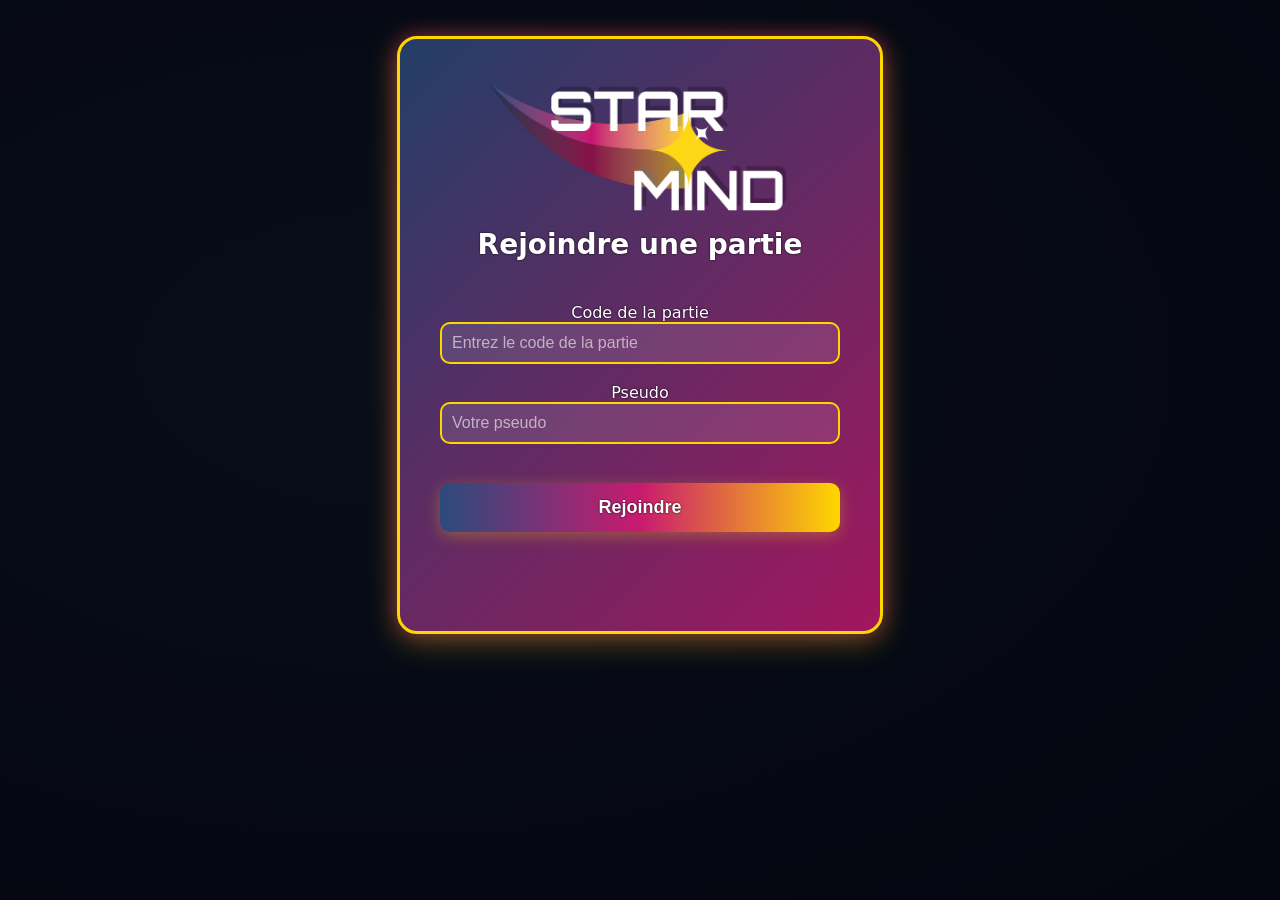
==== commit 5f60b529: "correctif statique" ====
--- a/index.html
+++ b/index.html
@@ -1,60 +1,51 @@
 <!doctype html>
 <html lang="fr">
-<meta charset="utf-8"/>
-<meta name="viewport" content="width=device-width, initial-scale=1"/>
-<link rel="icon" type="image/png" href="/img/Icone.png">
-<link rel="stylesheet" href="styles.css"/>
-<title>StarMind</title>
+<head>
+    <meta charset="utf-8"/>
+    <meta name="viewport" content="width=device-width, initial-scale=1"/>
+    <link rel="icon" type="image/png" href="/img/Icone.png">
+    <link rel="stylesheet" href="styles.css"/>
+    <title>StarMind</title>
+</head>
+<body>
 
-<!-- 🔹 Écran de connexion -->
-<div id="join">
-  <img src="img/Logo.png" alt="Logo Quiz" style="width:300px;"/>
-  <h2>Rejoindre une partie</h2>
-  <br/>
-  <label>Code de la partie</label>
-  <input id="room" placeholder="Entrez le code de la partie" style="width:100%; padding:10px"/>
-  <br/>
-  <br/>
-  <label>Pseudo</label>
-  <input id="name" placeholder="Votre pseudo" style="width:100%; padding:10px"/>
-  <br/>
-  <br/>
-  <button id="btnJoin">Rejoindre</button>
-  <p id="status"></p>
-</div>
+    <!-- 🔹 Écran de connexion -->
+    <div id="join">
+        <img src="img/Logo.png" alt="Logo Quiz" style="width:300px;"/>
+        <h2>Rejoindre une partie</h2>
+        <br/>
+        <label for="room">Code de la partie</label>
+        <input id="room" placeholder="Entrez le code de la partie" style="width:100%; padding:10px"/>
+        <br/>
+        <br/>
+        <label for="name">Pseudo</label>
+        <input id="name" placeholder="Votre pseudo" style="width:100%; padding:10px"/>
+        <br/>
+        <br/>
+        <button id="btnJoin">Rejoindre</button>
+        <p id="status"></p>
+    </div>
 
-<!-- 🔹 Écran du jeu -->
-<div id="game" class="hidden">
-  <h2 id="question">En attente de la première question…</h2>
-  <h3 id="score">Score : 0</h3>
-  <div id="choices"></div>
-  <p id="timer"></p>
-  <span id="lives"></span>
-  <h3 id="feedback"></h3>
-  <h3 id="round">Tour : 1/10</h3>
-</div>
+    <!-- 🔹 Écran du jeu -->
+    <div id="game" class="hidden">
+        <h2 id="question">En attente de la première question…</h2>
+        <h3 id="score">Score : 0</h3>
+        <div id="choices"></div>
+        <p id="timer"></p>
+        <span id="lives"></span>
+        <h3 id="feedback"></h3>
+        <h3 id="round">Tour : 1/10</h3>
+    </div>
 
-<!-- 🔹 Choix de catégorie -->
-<div id="category-choice" class="hidden">
-  <h2 id="category-info">Choisis une catégorie :</h2>
-  <div id="category-buttons"></div>
-</div>
+    <!-- 🔹 Choix de catégorie -->
+    <div id="category-choice" class="hidden">
+        <h2 id="category-info">Choisis une catégorie :</h2>
+        <div id="category-buttons"></div>
+    </div>
 
-<div class="space-bg" id="space-bg">
-  <div style="position:absolute;inset:0;background:radial-gradient(ellipse at 30% 40%, #080d1a 0%, #04060f 100%)"></div>
-  <div class="stars-far" id="layer-far"></div>
-  <div class="layer-mid" id="layer-mid-wrap">
-    <div class="stars-mid" id="layer-mid"></div>
-  </div>
-  <div class="layer-close" id="layer-close-wrap">
-    <div id="layer-close"></div>
-  </div>
-  <div class="nebula" id="nebula">
-    <div class="nebula-blob" id="blob1" style="width:500px;height:400px;top:-100px;left:-100px;opacity:0.12"></div>
-    <div class="nebula-blob" id="blob2" style="width:400px;height:350px;bottom:-80px;right:-80px;opacity:0.10"></div>
-    <div class="nebula-blob" id="blob3" style="width:250px;height:250px;top:30%;left:40%;opacity:0.07"></div>
-  </div>
-</div>
+    <!-- 🔹 Arrière-plan spatial 100% statique -->
+    <div class="space-bg" style="position: fixed; inset: 0; z-index: -1; background: radial-gradient(ellipse at 30% 40%, #080d1a 0%, #04060f 100%);"></div>
 
-<script src="script.js"></script>
-</html>
+    <script src="script.js"></script>
+</body>
+</html>
--- a/styles.css
+++ b/styles.css
@@ -1,137 +1,196 @@
- body {
-    font-family: system-ui, sans-serif;
-    max-width: 520px;
-    margin: 0 auto;
-    padding: 16px;
-    text-align: center;
-    background: transparent;
-  }
-
-  h2, h3, label, #timer {
-    color: #ffffff;
-    text-shadow: #000 0 0 2px;
-  }
-  button {
-    padding: 14px;
-    margin: 8px 0;
-    width: 100%;
-    font-size: 18px;
-    border-radius: 10px;
-    border: none;
-    background-image: linear-gradient(to right, #2a4b7d , #c91a70,#ffd700);
-    color: white;
-    cursor: pointer;
-    transition: 0.2s;
-    text-shadow: #000 0 0 2px;
-  }
-  button:hover{
-    filter: brightness(1.15);
-    transform: scale(1.03);
-}
-  #choices button { 
-    text-align: left; 
-    color: black !important;
-  }
-  .hidden { display: none; }
-  #category-choice button {
-    width: auto;
-    padding: 10px 20px;
-    margin: 10px;
-  }
-
-  /* Style par défaut pour toutes les catégories */
-  #choices.cat-default button {
-    background-color: #cccccc !important;
-    background-image: none !important;
-    color: black !important;
-    text-align: center;
-  }
-
-
+:root {
+  color-scheme: light;
+}
+
+body {
+  font-family: system-ui, sans-serif;
+  max-width: 520px;
+  margin: 0 auto;
+  padding: 16px;
+  text-align: center;
+  background: transparent;
+}
+
+h2, h3, label, #timer {
+  color: #ffffff;
+  text-shadow: #000 0 0 2px;
+}
+
+button {
+  -webkit-appearance: none;
+  appearance: none;
+  color-scheme: light;
+  padding: 14px;
+  margin: 8px 0;
+  width: 100%;
+  font-size: 18px;
+  border-radius: 10px;
+  border: none;
+  background-image: linear-gradient(to right, #2a4b7d, #c91a70, #ffd700);
+  color: white;
+  cursor: pointer;
+  transition: 0.2s;
+  text-shadow: #000 0 0 2px;
+}
+
+button:hover {
+  filter: brightness(1.15);
+  transform: scale(1.03);
+}
+
+#choices button { 
+  text-align: left; 
+  color: black !important;
+}
+
+.hidden { 
+  display: none; 
+}
+
+#category-choice button {
+  width: auto;
+  padding: 10px 20px;
+  margin: 10px;
+}
+
+/* Style par défaut pour toutes les catégories */
+#choices.cat-default button {
+  background-color: #cccccc !important;
+  background-image: none !important;
+  color: black !important;
+  text-align: center;
+}
+
+#category-buttons .cat-blindtest { 
+  background-color: #FFB3D9 !important; 
+  background-image: none !important; 
+  color: black !important; 
+  text-shadow: none !important; 
+}
+#category-buttons .cat-div { 
+  background-color: #D4B3FF !important; 
+  background-image: none !important; 
+  color: black !important; 
+  text-shadow: none !important; 
+}
+#category-buttons .cat-geo { 
+  background-color: #A8D4FF !important; 
+  background-image: none !important; 
+  color: black !important; 
+  text-shadow: none !important; 
+}
+#category-buttons .cat-cg { 
+  background-color: #FFE9A8 !important; 
+  background-image: none !important; 
+  color: black !important; 
+  text-shadow: none !important; 
+}
+#category-buttons .cat-lit { 
+  background-color: #FFB3B3 !important; 
+  background-image: none !important; 
+  color: black !important; 
+  text-shadow: none !important; 
+}
+#category-buttons .cat-sport { 
+  background-color: #A8F0C8 !important; 
+  background-image: none !important; 
+  color: black !important; 
+  text-shadow: none !important; 
+}
+
+#category-buttons .cat-myst { 
+  background-color: #A8F5F5 !important; 
+  background-image: none !important; 
+  color: black !important; 
+  text-shadow: none !important; 
+}
+
+#category-buttons button,
+#choices button {
+  -webkit-appearance: none;
+  appearance: none;
+}
 
 .cat-blindtest button {
-    background-color: #e8adcf !important;
-    background-image: none !important;
+  background-color: #FFB3D9 !important;
+  background-image: none !important; 
+  color: black !important; 
+  text-shadow: none !important; 
+}
+.cat-div button {
+  background-color: #D4B3FF !important;
+  background-image: none !important; 
+  color: black !important; 
+  text-shadow: none !important; 
+}
+.cat-geo button {
+  background-color: #A8D4FF !important;
+  background-image: none !important; 
+  color: black !important; 
+  text-shadow: none !important; 
+}
+.cat-cg button {
+  background-color: #FFE9A8 !important;
+  background-image: none !important; 
+  color: black !important; 
+  text-shadow: none !important; 
+}
+.cat-lit button {
+  background-color: #FFB3B3 !important;
+  background-image: none !important; 
+  color: black !important; 
+  text-shadow: none !important; 
+}
+.cat-sport button {
+  background-color: #A8F0C8 !important;
+  background-image: none !important; 
+  color: black !important; 
+  text-shadow: none !important; 
+}
+.cat-myst button {
+  background-color: #A8F5F5 !important;
+  background-image: none !important; 
+  color: black !important; 
+  text-shadow: none !important; 
+}
+
+#category-buttons .cat-blindtest:hover,
+#category-buttons .cat-div:hover,
+#category-buttons .cat-geo:hover,
+#category-buttons .cat-cg:hover,
+#category-buttons .cat-lit:hover,
+#category-buttons .cat-sport:hover,
+#category-buttons .cat-myst:hover {
+  filter: brightness(1.15);
+  transform: scale(1.03);
+}
+
+/* Adaptation automatique au thème sombre du système */
+@media (prefers-color-scheme: dark) {
+  #category-buttons .cat-blindtest,
+  #category-buttons .cat-div,
+  #category-buttons .cat-geo,
+  #category-buttons .cat-cg,
+  #category-buttons .cat-lit,
+  #category-buttons .cat-sport,
+  #category-buttons .cat-myst {
+    color: white !important;
+    text-shadow: 1px 1px 2px rgba(0, 0, 0, 0.8) !important;
+  }
+}
+
+/* Adaptation automatique au thème clair du système */
+@media (prefers-color-scheme: light) {
+  #category-buttons .cat-blindtest,
+  #category-buttons .cat-div,
+  #category-buttons .cat-geo,
+  #category-buttons .cat-cg,
+  #category-buttons .cat-lit,
+  #category-buttons .cat-sport,
+  #category-buttons .cat-myst {
     color: black !important;
     text-shadow: none !important;
-}
-
-.cat-div button {
-    background-color: #b5b3da !important;
-    background-image: none !important;
-    color: black !important;
-    text-shadow: none !important;
-}
-
-.cat-geo button {
-    background-color: #accde5 !important;
-    background-image: none !important;
-    color: black !important;
-    text-shadow: none !important;
-}
-
-.cat-cg button{
-    background-color: #ffe882 !important;
-    background-image: none !important;
-    color: black !important;
-    text-shadow: none !important;
-}
-
-.cat-lit button {
-    background-color: #e25a5a !important;
-    background-image: none !important;
-    text-shadow: none !important;
-    color: black !important;
-}
-
-.cat-sport button {
-    background-color: #abd39f !important;
-    background-image: none !important;
-    text-shadow: none !important;
-    color: black !important;
-}
-
-/* Adaptation automatique au thème sombre du système */
-@media (prefers-color-scheme: dark) {
-  .cat-blindtest button,
-  .cat-div button,
-  .cat-geo button,
-  .cat-cg button,
-  .cat-lit button,
-  .cat-sport button,
-  #choices.cat-default button {
-    color: white !important;
-    text-shadow: 1px 1px 2px rgba(0, 0, 0, 0.8) !important;
-  }
-}
-
-/* Adaptation automatique au thème clair du système */
-@media (prefers-color-scheme: light) {
-  .cat-blindtest button,
-  .cat-div button,
-  .cat-geo button,
-  .cat-cg button,
-  .cat-lit button,
-  .cat-sport button,
-  #choices.cat-default button {
-    color: black !important;
-    text-shadow: none !important;
-  }
-}
-
-
-
-
-/* Effet hover */
-.cat-blindtest button:hover,
-.cat-div button:hover,
-.cat-geo button:hover,
-.cat-cg button:hover,
-.cat-lit button:hover,
-.cat-sport button:hover
- {
-    filter: brightness(1.15);
-    transform: scale(1.03);
+  }
 }
 
 /* 🎨 Cadre pour la connexion */
@@ -195,7 +254,6 @@
   min-height: 20px;
 }
 
-/* 📱 Media Queries pour Responsive */
 @media (max-width: 768px) {
   body {
     max-width: 100%;
@@ -303,53 +361,5 @@
   position: fixed;
   inset: 0;
   z-index: -1;
-  background: #04060f;
-  overflow: hidden;
-}
-
-/* Copie ces classes depuis le fichier HTML */
-.stars-far { position: absolute; inset: 0; }
-.stars-far::before {
-  content: '';
-  position: absolute; inset: 0;
-  background-image:
-    radial-gradient(1px 1px at 12% 8%, rgba(255,255,255,0.5) 0%, transparent 100%),
-    radial-gradient(1px 1px at 28% 22%, rgba(255,255,255,0.4) 0%, transparent 100%),
-    radial-gradient(1px 1px at 45% 5%, rgba(255,255,255,0.6) 0%, transparent 100%),
-    radial-gradient(1px 1px at 63% 18%, rgba(255,255,255,0.3) 0%, transparent 100%),
-    radial-gradient(1px 1px at 78% 9%, rgba(255,255,255,0.5) 0%, transparent 100%),
-    radial-gradient(1px 1px at 90% 25%, rgba(255,255,255,0.4) 0%, transparent 100%),
-    radial-gradient(1px 1px at 8% 42%, rgba(255,255,255,0.3) 0%, transparent 100%),
-    radial-gradient(1px 1px at 35% 55%, rgba(255,255,255,0.5) 0%, transparent 100%),
-    radial-gradient(1px 1px at 55% 38%, rgba(255,255,255,0.4) 0%, transparent 100%),
-    radial-gradient(1px 1px at 72% 48%, rgba(255,255,255,0.6) 0%, transparent 100%),
-    radial-gradient(1px 1px at 92% 62%, rgba(255,255,255,0.3) 0%, transparent 100%),
-    radial-gradient(1px 1px at 18% 72%, rgba(255,255,255,0.4) 0%, transparent 100%),
-    radial-gradient(1px 1px at 40% 80%, rgba(255,255,255,0.5) 0%, transparent 100%),
-    radial-gradient(1px 1px at 60% 68%, rgba(255,255,255,0.3) 0%, transparent 100%),
-    radial-gradient(1px 1px at 85% 75%, rgba(255,255,255,0.4) 0%, transparent 100%),
-    radial-gradient(1px 1px at 22% 90%, rgba(255,255,255,0.5) 0%, transparent 100%),
-    radial-gradient(1px 1px at 50% 95%, rgba(255,255,255,0.3) 0%, transparent 100%),
-    radial-gradient(1px 1px at 75% 88%, rgba(255,255,255,0.6) 0%, transparent 100%);
-  animation: drift-far 80s linear infinite;
-}
-
-.stars-mid { position: absolute; inset: 0; }
-.star { position: absolute; border-radius: 50%; animation: twinkle var(--d, 3s) ease-in-out infinite var(--delay, 0s); }
-.star-bright { width: 3px; height: 3px; box-shadow: 0 0 4px 2px currentColor; }
-
-.nebula { position: absolute; inset: 0; transition: opacity 1.2s ease; }
-.nebula-blob {
-  position: absolute;
-  border-radius: 50%;
-  filter: blur(60px);
-  transition: background 1.2s ease, transform 1.2s ease, opacity 1.2s ease;
-}
-
-.layer-mid { animation: drift-mid 40s linear infinite; position: absolute; inset: 0; }
-.layer-close { animation: drift-close 20s linear infinite; position: absolute; inset: 0; }
-
-@keyframes twinkle { 0%,100%{opacity:var(--max-op,1)} 50%{opacity:0.15} }
-@keyframes drift-far { from{transform:translateX(0)} to{transform:translateX(-30px)} }
-@keyframes drift-mid { from{transform:translateX(0) translateY(0)} to{transform:translateX(-60px) translateY(-10px)} }
-@keyframes drift-close { from{transform:translateX(0) translateY(0)} to{transform:translateX(-120px) translateY(-20px)} }
+  background: radial-gradient(ellipse at 30% 40%, #080d1a 0%, #04060f 100%);
+}
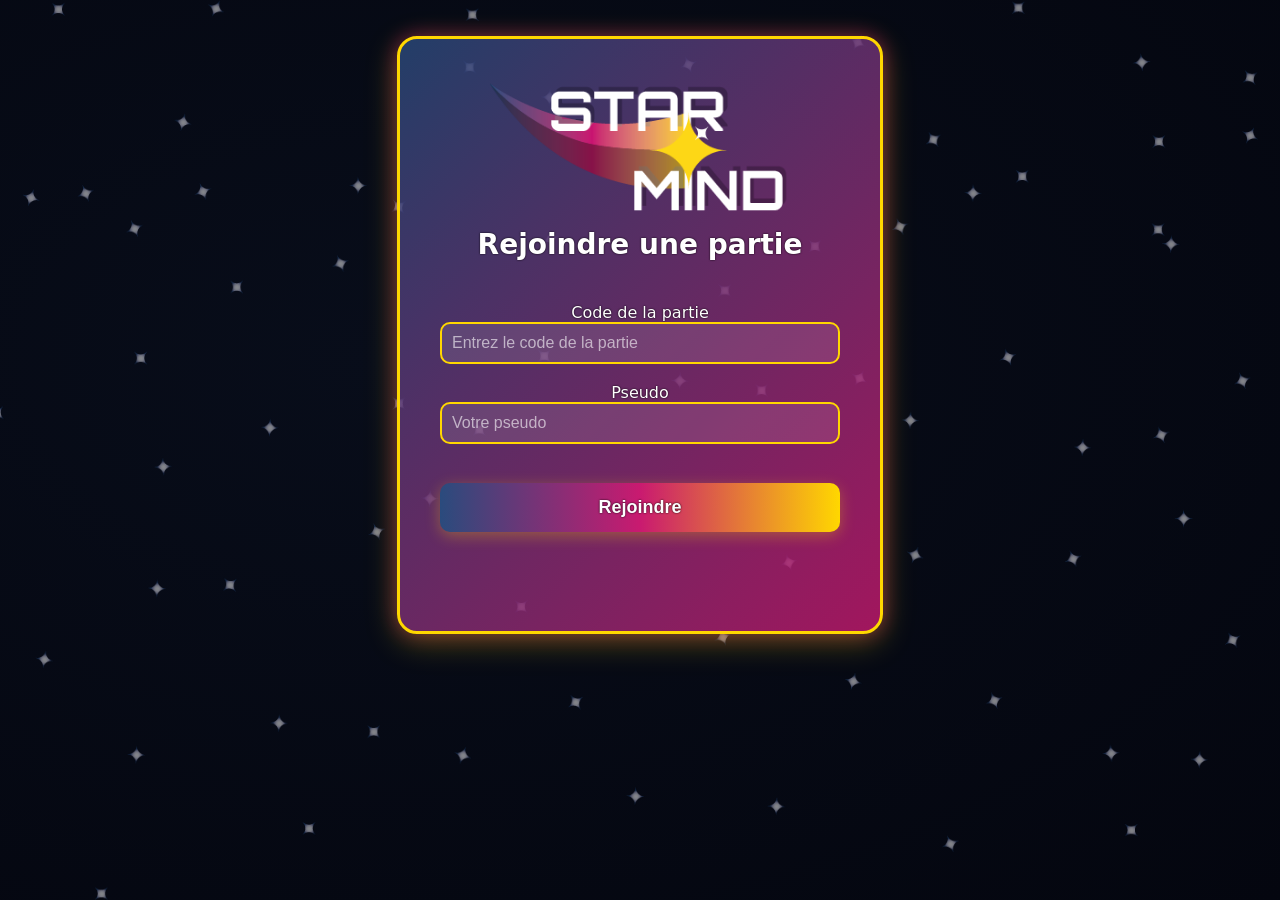
==== commit fb810fbe: "correctif 2" ====
--- a/index.html
+++ b/index.html
@@ -47,5 +47,6 @@
     <div class="space-bg" style="position: fixed; inset: 0; z-index: -1; background: radial-gradient(ellipse at 30% 40%, #080d1a 0%, #04060f 100%);"></div>
 
     <script src="script.js"></script>
+    <div id="space-bg" class="space-bg"></div>
 </body>
 </html>
--- a/styles.css
+++ b/styles.css
@@ -15,6 +15,7 @@
   color: #ffffff;
   text-shadow: #000 0 0 2px;
 }
+
 
 button {
   -webkit-appearance: none;
@@ -254,6 +255,16 @@
   min-height: 20px;
 }
 
+.space-bg {
+  position: fixed;
+  inset: 0;
+  z-index: -1;
+  background-image: url('img/FE50.png');
+  background-size: cover;
+  background-position: center;
+  background-repeat: no-repeat;
+}
+
 @media (max-width: 768px) {
   body {
     max-width: 100%;
@@ -357,9 +368,3 @@
   }
 }
 
-.space-bg {
-  position: fixed;
-  inset: 0;
-  z-index: -1;
-  background: radial-gradient(ellipse at 30% 40%, #080d1a 0%, #04060f 100%);
-}
